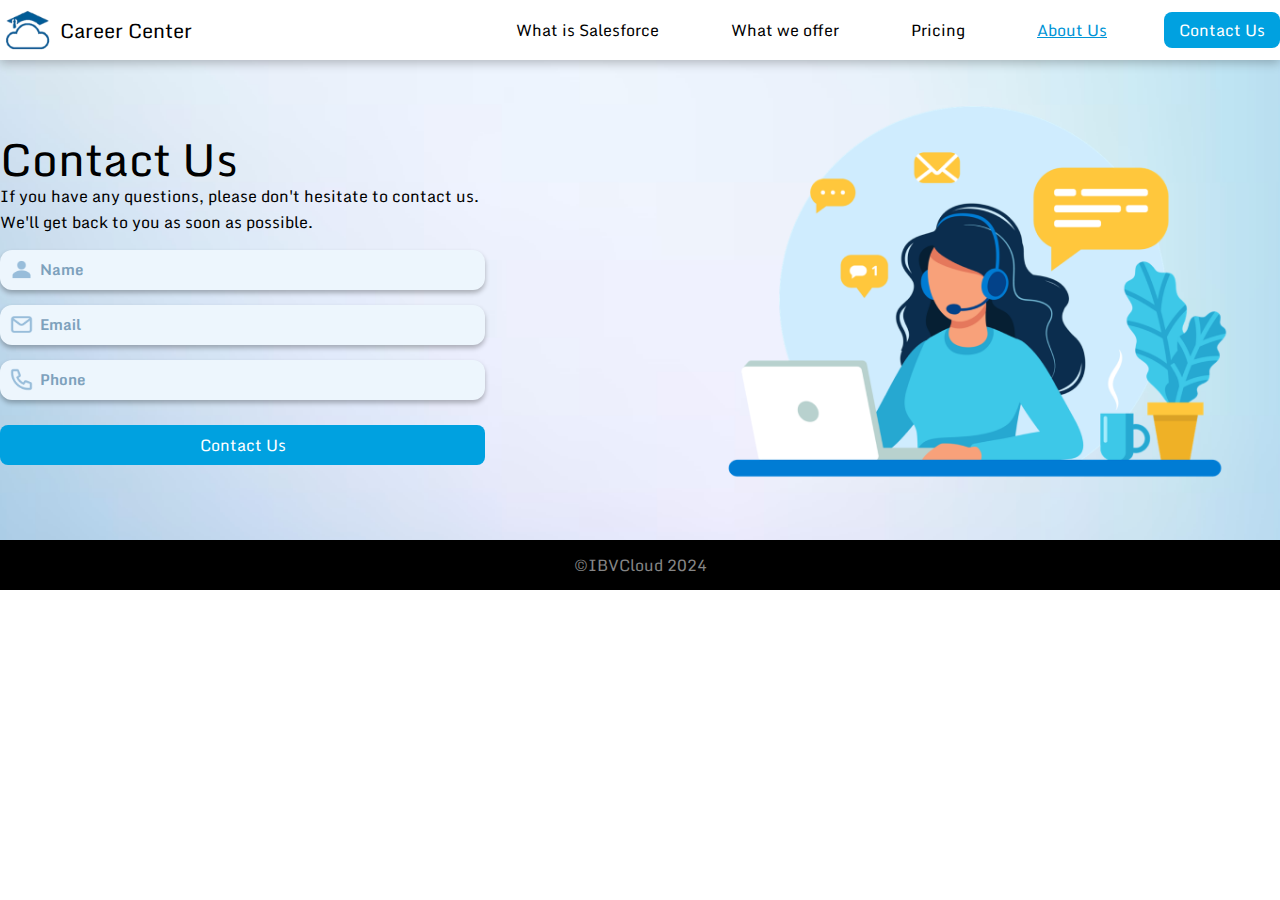
==== aboutUs.html @ 03cc45a3 "first commit" ====
<!DOCTYPE html>
<html lang="en">
<head>
    <meta charset="UTF-8">
    <meta name="viewport" content="width=device-width, initial-scale=1.0">
    <title>Career Center | About Us</title>
    <link rel="stylesheet" href="/style.css">
    <link href="https://fonts.googleapis.com/css2?family=Inter:wght@100&family=Monda:wght@400;700&display=swap" rel="stylesheet">
    <link rel="icon" type="image/png" href="/image/headerSiteLogo.png">
</head>
<body>
    <div class="homePage">
        <div class="header">
            <div class="header_content">
                <div class="header_logo">
                    <a href="/index.html" class="logo_link">
                        <img class="header_logo_icon" src="/image/headerSiteLogo.png" alt="Career Center Logo">
                        <span>Career Center</span>
                    </a>
                </div>
                <div class="header_navigationMenu">
                    <a href="/whatIsSalesforce.html" class="navigation_button">What is Salesforce</a>
                    <a href="/whatWeOffer.html" class="navigation_button">What we offer</a>
                    <a href="/pricing.html" class="navigation_button">Pricing</a>
                    <a href="/aboutUs.html" class="navigation_button active">About Us</a>
                    <a href="#contactUsSection" class="navigation_button contact_us">Contact Us</a>
                </div>
            </div>
        </div>
        <div class="contactUsForm" id="contactUsSection">
            <div class="contactUs_Section">
                <div class="contactUs_Title">Contact Us</div>
                <div class="contactUs_Subtitle">If you have any questions, please don't hesitate to contact us. We'll get back to you as soon as possible.</div>
                <div class="contactUs_Input">
                    <div class="contactUs_Form">
                        <img class="inputFotm_img" src="/image/contactName.png" alt="">
                        <input placeholder="Name" class="contactUs_Name contactUs_InputForm" type="text">
                    </div>
                    <div class="contactUs_Form">
                        <img class="inputFotm_img" src="/image/ContactEmail.png" alt="">
                        <input placeholder="Email" class="contactUs_Email contactUs_InputForm" type="text">
                    </div>
                    <div class="contactUs_Form">
                        <img class="inputFotm_img" src="/image/ContactNumber.png" alt="">
                        <input placeholder="Phone" class="contactUs_Phone contactUs_InputForm" type="text">
                    </div>
                </div>
                <button class="contactUs_button">Contact Us</button>
            </div>
            <div>
                <img class="contactUs_img" src="/image/ContactUsIcon.png" alt="Contact Us Icon">
            </div>
        </div>
        <div class="footer">
            <div class="footerContent">©IBVCloud 2024</div>
        </div>
    </div>
</body>
</html>
---- style.css ----
*{
    padding: 0;
    margin: 0;
    box-sizing: border-box;
    font-family: "Monda", sans-serif;
    font-weight: 400;
    font-style: normal;
}

html {
    scroll-behavior: smooth;
}

.monda-regular {
    font-family: "Monda", sans-serif;
    font-weight: 400;
    font-style: normal;
}

.monda-bold {
    font-family: "Monda", sans-serif;
    font-weight: 700;
    font-style: normal;
}

/* Header */
.header{
    height: 60px;
    width: 100%;
    display: flex;
    justify-content: center;
    box-shadow: rgba(0, 0, 0, 0.25) 0px 3px 10px;
    position: relative;
    z-index: 10; 
}

.header_content{
    display: flex;
    justify-content: space-between;
    height: 100%;
    width: 1500px;
}

.header_logo{
    height: 100%;
    display: flex;
    align-items: center;
}

.header_logo_icon{
    width: 55px;
}

.logo_link {
    display: flex;
    align-items: center;
    text-decoration: none; 
    font-size: 20px;
    color: #000; 
    gap: 5px;
}

.logo_link:hover {
    color: #00A1E0;
    transition: color 0.2s ease;
}

.logo_link:active {
    color: #005f96;
}

.header_navigationMenu{
    display: flex;
    align-items: center;
    gap: 42px;
    font-size: 16px;
}

.navigation_button, .navigation_button.contact_us {
    color: #000; 
    padding: 5px 15px;
    border-radius: 8px;
    text-decoration: none;
    transition: background-color 0.2s ease-in-out, color 0.2s ease;
}

.navigation_button:hover{
    color: #00A1E0; 
    text-decoration: underline; 
    text-decoration-color: #00A1E0; 
}

.navigation_button.contact_us{
    background-color: #00A1E0;
    color: white;
    padding: 5px 15px;
    border-radius: 8px;
}

.navigation_button.contact_us:hover {
    background-color: #0094d6;
    text-decoration: none;
}

.navigation_button.contact_us:active {
    background-color: #007B9E; 
    transform: scale(0.98);
} 

.active{
    color: #0094d6;
    text-decoration: underline;
}

/* ContactUsForm */
.contactUsForm{
    height: 480px;

    background-image: url('/image/ContactUsBC.png'); 
    background-size: cover;
    background-position: center; 
    background-repeat: no-repeat; 

    display: flex;
    justify-content: center;
    align-items: center;
    gap: 180px;
}

.contactUs_Section{
    width: 500px;
}

.contactUs_Title{
    font-size: 45px;
    line-height: 48px;
}

.contactUs_Subtitle{
    font-size: 16px;
}

.contactUs_Input{
    margin-top: 10px;
}

.contactUs_InputForm:focus {
    border: 1px solid #55b5ff;
    box-shadow: 0 0 5px #55b5ff;
    outline: none;
}

.contactUs_InputForm::placeholder{
    font-family: "Monda", sans-serif;
    font-weight: 700;
    color: #7DA1BC;

    font-size: 15px;
}

.contactUs_Form{
    margin: 15px 0;
    position: relative;
}

.inputFotm_img{
    position: absolute;
    width: 25px;
    z-index: 1;
    top: 7px;
    left: 9px;
}

.contactUs_InputForm{
    position: relative;

    height: 40px;
    width: 100%;

    border: none;
    border-radius: 12px;
    box-shadow: rgba(0, 0, 0, 0.28) 0px 3px 5px;
    background-color: #EDF6FD;
    padding-left: 40px;
    font-family: "Monda", sans-serif;
    font-weight: 400;
}

.contactUs_Name{
    background-color: #EDF6FD;
}

.contactUs_Email{
    background-color: #EDF6FD;
}

.contactUs_Phone{
    background-color: #EDF6FD;
}

.contactUs_button{
    border: none;
    color: white;
    background-color: #00A1E0;

    width: 100%;
    height: 40px;
    margin-top: 10px;
    border-radius: 8px;

    font-size: 16px;
    transition: background-color 0.2s ease-in-out, transform 0.2s ease;
}

.contactUs_button:hover {
    background-color: #0094d6;
    cursor: pointer; 
}

.contactUs_button:active {
    background-color: #007B9E; 
    transform: scale(0.98);
}

.contactUs_img{
    height: 480px;
}

/* Footer */
.footer{
    height: 50px;
    background-color: #000;
    color: #858585;
    display: flex;
    justify-content: center;
    align-items: center;  
}

/* Scroollbar */

::-webkit-scrollbar {
    width: 10px; 
}

::-webkit-scrollbar-track {
    background: transparent; 
    border-radius: 8px; 
}

::-webkit-scrollbar-thumb {
    background: lightgray; 
    border-radius: 8px; 
}

::-webkit-scrollbar-thumb:hover {
    background: gray;
    cursor: pointer;
}



/* Home Page Content */
.homePageContent{
    height: 765px;

    background-image: url('/image/homePageContentBC.png'); 
    background-size: cover;
    background-position: center; 
    background-repeat: no-repeat; 

    display: flex;
    justify-content: center;
    align-items: center;
    gap: 180px;

    position: relative;
    box-shadow: rgba(0, 0, 0, 0.25) 0px 3px 10px;
}

.homePage_Logo{
    height: 516px;
}

.homeContent_Heading{
    text-align: center;
    line-height: 80px;
}

.homeContent_Title{
    font-size: 70px;
}

.homeContent_Subtitle{
    font-size: 36px;
    line-height: 50px;
}

/* What is Salesforce */
.whatIsSalesforce{
    height: 1200px;

    background-image: url('/image/whatIsSalesforceBC.png'); 
    background-size: cover;
    background-position: center; 
    background-repeat: no-repeat; 
    /* background-attachment: fixed; */

    position: relative;
    box-shadow: rgba(0, 0, 0, 0.25) 0px 3px 10px;

    display: flex;
    justify-content: center;
}

.whatIsSalesforce_content{
    /* border: 2px solid green; */
    width: 1500px;
    align-items: center;
    padding: 80px 30px;
}

.textBlock_Solution{
    color: #FFC000;
}

.textBlock_Title{
    font-size: 40px;
    margin-bottom: 10px;
}

.textBlock_list{
    list-style-type: circle;
    padding: 0 35px;
    font-size: 25px;
}

.textBlock_waste{
    margin: 220px 0 230px 0;
    text-align: center;
    font-size: 50px;
}
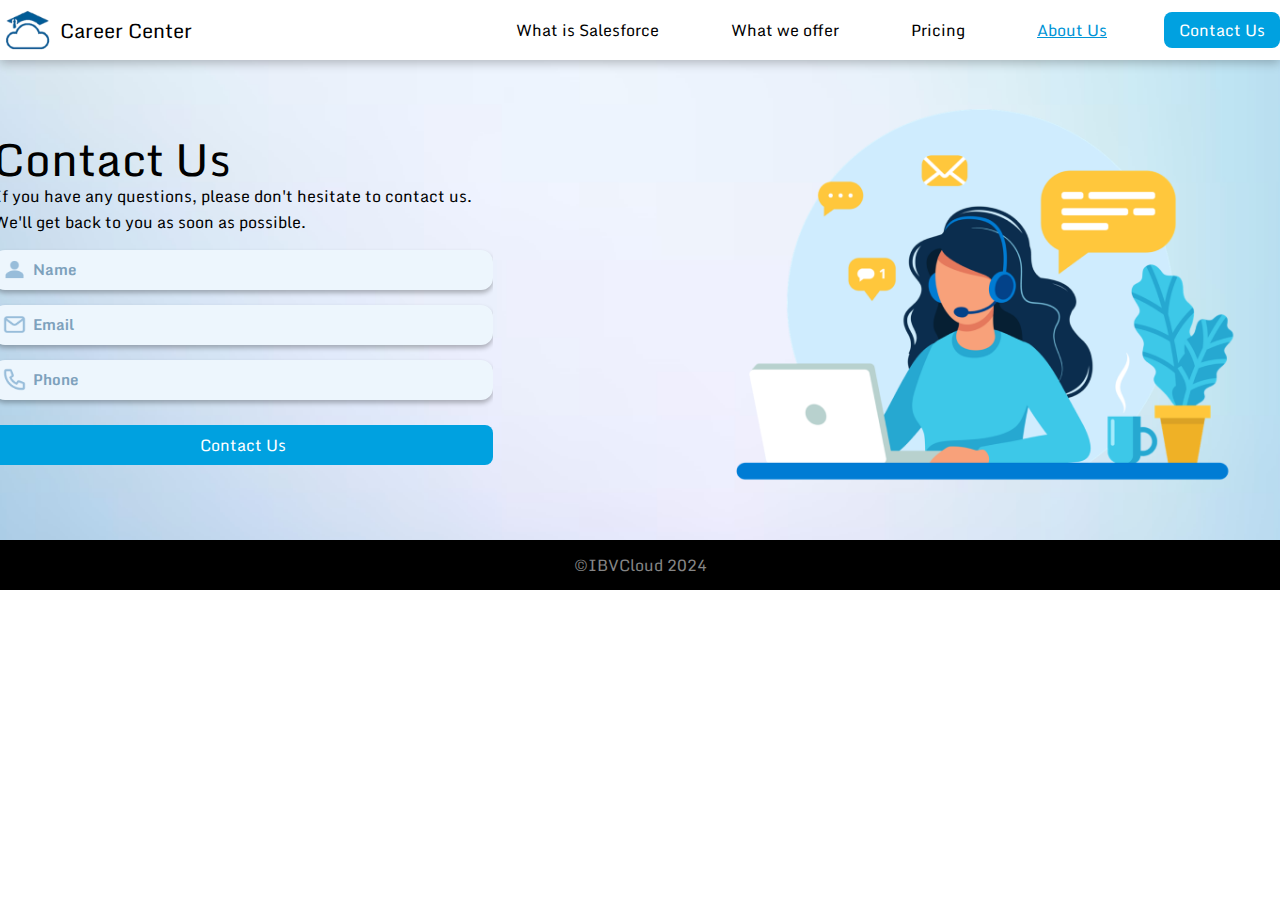
==== commit b548d220: "Contact Us Form" ====
--- a/aboutUs.html
+++ b/aboutUs.html
@@ -28,32 +28,40 @@
             </div>
         </div>
         <div class="contactUsForm" id="contactUsSection">
-            <div class="contactUs_Section">
-                <div class="contactUs_Title">Contact Us</div>
-                <div class="contactUs_Subtitle">If you have any questions, please don't hesitate to contact us. We'll get back to you as soon as possible.</div>
-                <div class="contactUs_Input">
-                    <div class="contactUs_Form">
-                        <img class="inputFotm_img" src="/image/contactName.png" alt="">
-                        <input placeholder="Name" class="contactUs_Name contactUs_InputForm" type="text">
-                    </div>
-                    <div class="contactUs_Form">
-                        <img class="inputFotm_img" src="/image/ContactEmail.png" alt="">
-                        <input placeholder="Email" class="contactUs_Email contactUs_InputForm" type="text">
-                    </div>
-                    <div class="contactUs_Form">
-                        <img class="inputFotm_img" src="/image/ContactNumber.png" alt="">
-                        <input placeholder="Phone" class="contactUs_Phone contactUs_InputForm" type="text">
-                    </div>
+            <div class="contactUsElement">
+                <div class="contactUs_Section">
+                    <div class="contactUs_Title">Contact Us</div>
+                    <div class="contactUs_Subtitle">If you have any questions, please don't hesitate to contact us. We'll get back to you as soon as possible.</div>
+                    <form id="contactForm" action="https://api.web3forms.com/submit" method="POST">
+                        <input type="hidden" name="access_key" value="4ecc26ee-fc57-48d5-bc95-fe5454afaef9">
+                        <div class="contactUs_Input">
+                            <div class="contactUs_Form">
+                                <img class="inputFotm_img" src="/image/contactName.png" alt="">
+                                <input id="Name" name="name" required maxlength="80" placeholder="Name" class="contactUs_Name contactUs_InputForm" type="text">
+                            </div>
+                            <div class="contactUs_Form">
+                                <img class="inputFotm_img" src="/image/ContactEmail.png" alt="">
+                                <input id="Email" name="email" required maxlength="80" placeholder="Email" class="contactUs_Email contactUs_InputForm" type="text">
+                            </div>
+                            <div class="contactUs_Form">
+                                <img class="inputFotm_img" src="/image/ContactNumber.png" alt="">
+                                <input id="Phone" name="Phone" required maxlength="80" placeholder="Phone" class="contactUs_Phone contactUs_InputForm" type="text">
+                            </div>
+                        </div>
+                        <button id="submitButton" type="submit" class="contactUs_button">Contact Us</button>
+                    </form>
                 </div>
-                <button class="contactUs_button">Contact Us</button>
+                <div class="thanksSection">
+                    <div class="tick">✔</div>
+                    <div class="thanksText">Thank you we will get in touch shortly!</div>
+                </div>        
             </div>
-            <div>
-                <img class="contactUs_img" src="/image/ContactUsIcon.png" alt="Contact Us Icon">
-            </div>
+            <img class="contactUs_img" src="/image/ContactUsIcon.png" alt="Contact Us Icon">
         </div>
         <div class="footer">
             <div class="footerContent">©IBVCloud 2024</div>
         </div>
     </div>
+    <script src="/script.js"></script>
 </body>
-</html>+</html>
--- a/style.css
+++ b/style.css
@@ -127,8 +127,25 @@
     gap: 180px;
 }
 
+.contactUsElement{
+    height: 100%;
+    display: flex;
+    justify-content: center;
+    align-items: center;
+    width: 500px;
+}
+
 .contactUs_Section{
     width: 500px;
+    overflow: hidden;
+    opacity: 1;
+    transition: opacity 1s;
+}
+
+.contactUs_Section.hide{
+    opacity: 0;
+    width: 0;
+    transition: opacity 1s;
 }
 
 .contactUs_Title{
@@ -226,6 +243,43 @@
     height: 480px;
 }
 
+.thanksSection{
+    height: 100%;
+    display: flex;
+    flex-direction: column;
+    justify-content: center;
+    align-items: center;
+    max-width: 500px;
+    gap: 20px;
+    overflow: hidden;
+    width: 0;
+    opacity: 0;
+}
+
+.thanksSection.show{
+    overflow: hidden;
+    width: 500px;
+    opacity: 1;
+}
+
+.tick{
+    border: green 2px solid;
+    border-radius: 100%;
+    width: 45px;
+    height: 45px;
+    display: flex;
+    align-items: center;
+    justify-content: center;
+    color: green;
+    font-weight: bold;
+    font-size: 22px;
+}
+
+.thanksText{
+    font-size: 25px;
+    white-space: nowrap;
+}
+
 /* Footer */
 .footer{
     height: 50px;
@@ -338,4 +392,300 @@
     margin: 220px 0 230px 0;
     text-align: center;
     font-size: 50px;
-}+}
+
+/* Pricing */
+.pricing{
+    display: flex;
+    flex-direction: column;
+    justify-content: center;
+    align-items: center;
+    height: 600px;
+}
+
+.pricing_sectionTitle{
+    margin-bottom: 30px;
+    font-size: 40px;
+}
+
+.pricing_list{
+    font-size: 22px;
+    display: flex;
+    flex-direction: column;
+    gap: 15px;
+}
+
+.pricing_separator{
+    width: 600px;
+    margin: 45px 0 20px;
+}
+
+.pricing_specification{
+    font-size: 22px;
+    margin-bottom: 15px;
+}
+
+.pricing_icons{
+    position: relative;
+}
+
+.pricing_icon{
+    position: absolute;
+    top: 10px;
+    z-index: -1;
+}
+
+.price_salescolud{
+    top: -396px;
+    left: -303px;
+    width: 175px;
+}
+
+.price_certification{
+    top: -116px;
+    left: 712px;
+    width: 289px;
+}
+
+/* What we offer */
+.whatWeOffer{
+    display: flex;
+    justify-content: center;
+}
+
+.whatWeOffer_section{
+    width: 1500px;
+    height: 100%;
+    padding: 30px 30px;
+}
+
+.whatWeOffer_element1{
+    display: flex;
+    justify-content: space-between;
+    align-items: center;
+}
+
+.whatWeOffer_title{
+    font-size: 40px;
+    margin-bottom: 20px;
+}
+
+.element_icon{
+    background-color: #F8AE38;
+    padding: 5px;
+    width: 60px;
+    border-radius: 10px;
+    margin-right: 15px;
+}
+
+.offer_element{
+    display: flex;
+    margin-bottom: 30px;
+    align-items: center;
+}
+
+.content_title{
+    font-size: 22px;
+    font-weight: bold;
+}
+
+.content_subtitle{
+    line-height: 20px;
+    color: #575757;
+}
+
+.offer_certificationIcon{
+    width: 280px;
+}
+
+.elementTitle{
+    font-size: 22px;
+}
+
+.whatWeOffer_element2{
+    margin-top: 40px;
+}
+
+.elementSection{
+    gap: 10px;
+    display: flex;
+    align-items: center;
+    cursor: pointer;
+}
+
+.accordionSection{
+    display: flex;
+    flex-direction: column;
+    gap: 15px;
+}
+
+.elementList{
+    gap: 15px;
+    display: flex;
+    font-size: 18px;
+    margin-top: 10px;
+    padding-left: 30px;
+    flex-direction: column;
+    overflow: hidden;
+    height: auto;
+    max-height: 500px;
+
+    transition: height 0.5s, max-height 2s;
+}
+
+.subElementList{
+    gap: 15px;
+    display: flex;
+    font-size: 18px;
+    padding-left: 20px;
+    flex-direction: column;
+}
+
+.activeElement{
+    font-weight: bold;
+    font-style: italic;
+}
+
+.hidden{
+    height: 0;
+    max-height: 0;
+    overflow: hidden;
+    transition: all 0.5s;
+}
+
+
+.elementPlus {
+	position: relative;
+	width: 20px;
+	height: 20px;
+	
+	&.active {
+		&:before {
+			transform: translatey(-50%) rotate(-90deg);
+			opacity: 0;
+		}
+		&:after {
+			transform: translatey(-50%) rotate(0);
+		}
+	}
+	
+	&:before, &:after {
+		content: "";
+		width: 100%;
+		height: 3px;
+		display: block;
+		transition: 0.35s;
+		top: 50%; left: 0;
+		position: absolute;
+		background-color: #333;
+	}
+	
+	&:before {		
+		transform: translatey(-50%);
+	}
+	
+	&:after {
+		transform: translatey(-50%) rotate(90deg);
+	}	
+}
+
+
+
+/* TEST */
+
+.container {
+    margin: 0 auto;
+    padding: 4rem;
+    width: 48rem;
+  }
+  
+  .accordion {
+    .accordion-item {
+      border-bottom: 1px solid $lightgray;
+      button[aria-expanded='true'] {
+        border-bottom: 1px solid $blue;
+      }
+    }
+    button {
+      position: relative;
+      display: block;
+      text-align: left;
+      width: 100%;
+      padding: 1em 0;
+      color: $text;
+      font-size: 1.15rem;
+      font-weight: 400;
+      border: none;
+      background: none;
+      outline: none;
+      &:hover, &:focus {
+        cursor: pointer;
+        color: $blue;
+        &::after {
+          cursor: pointer;
+          color: $blue;
+          border: 1px solid $blue;
+        }
+      }
+      .accordion-title {
+        padding: 1em 1.5em 1em 0;
+      }
+      .icon {
+        display: inline-block;
+        position: absolute;
+        top: 18px;
+        right: 0;
+        width: 22px;
+        height: 22px;
+        border: 1px solid;
+        border-radius: 22px;
+        &::before {
+          display: block;
+          position: absolute;
+          content: '';
+          top: 9px;
+          left: 5px;
+          width: 10px;
+          height: 2px;
+          background: currentColor;
+        }
+        &::after {
+          display: block;
+          position: absolute;
+          content: '';
+          top: 5px;
+          left: 9px;
+          width: 2px;
+          height: 10px;
+          background: currentColor;
+        }
+      }
+    }
+
+    button[aria-expanded='true'] {
+      color: $blue;
+      .icon {
+        &::after {
+          width: 0;
+        }
+      }
+      + .accordion-content {
+        opacity: 1;
+        max-height: 9em;
+        transition: all 200ms linear;
+        will-change: opacity, max-height;
+      }
+    }
+    .accordion-content {
+      opacity: 0;
+      max-height: 0;
+      overflow: hidden;
+      transition: opacity 200ms linear, max-height 200ms linear;
+      will-change: opacity, max-height;
+      p {
+        font-size: 1rem;
+        font-weight: 300;
+        margin: 2em 0;
+      }
+    }
+  }